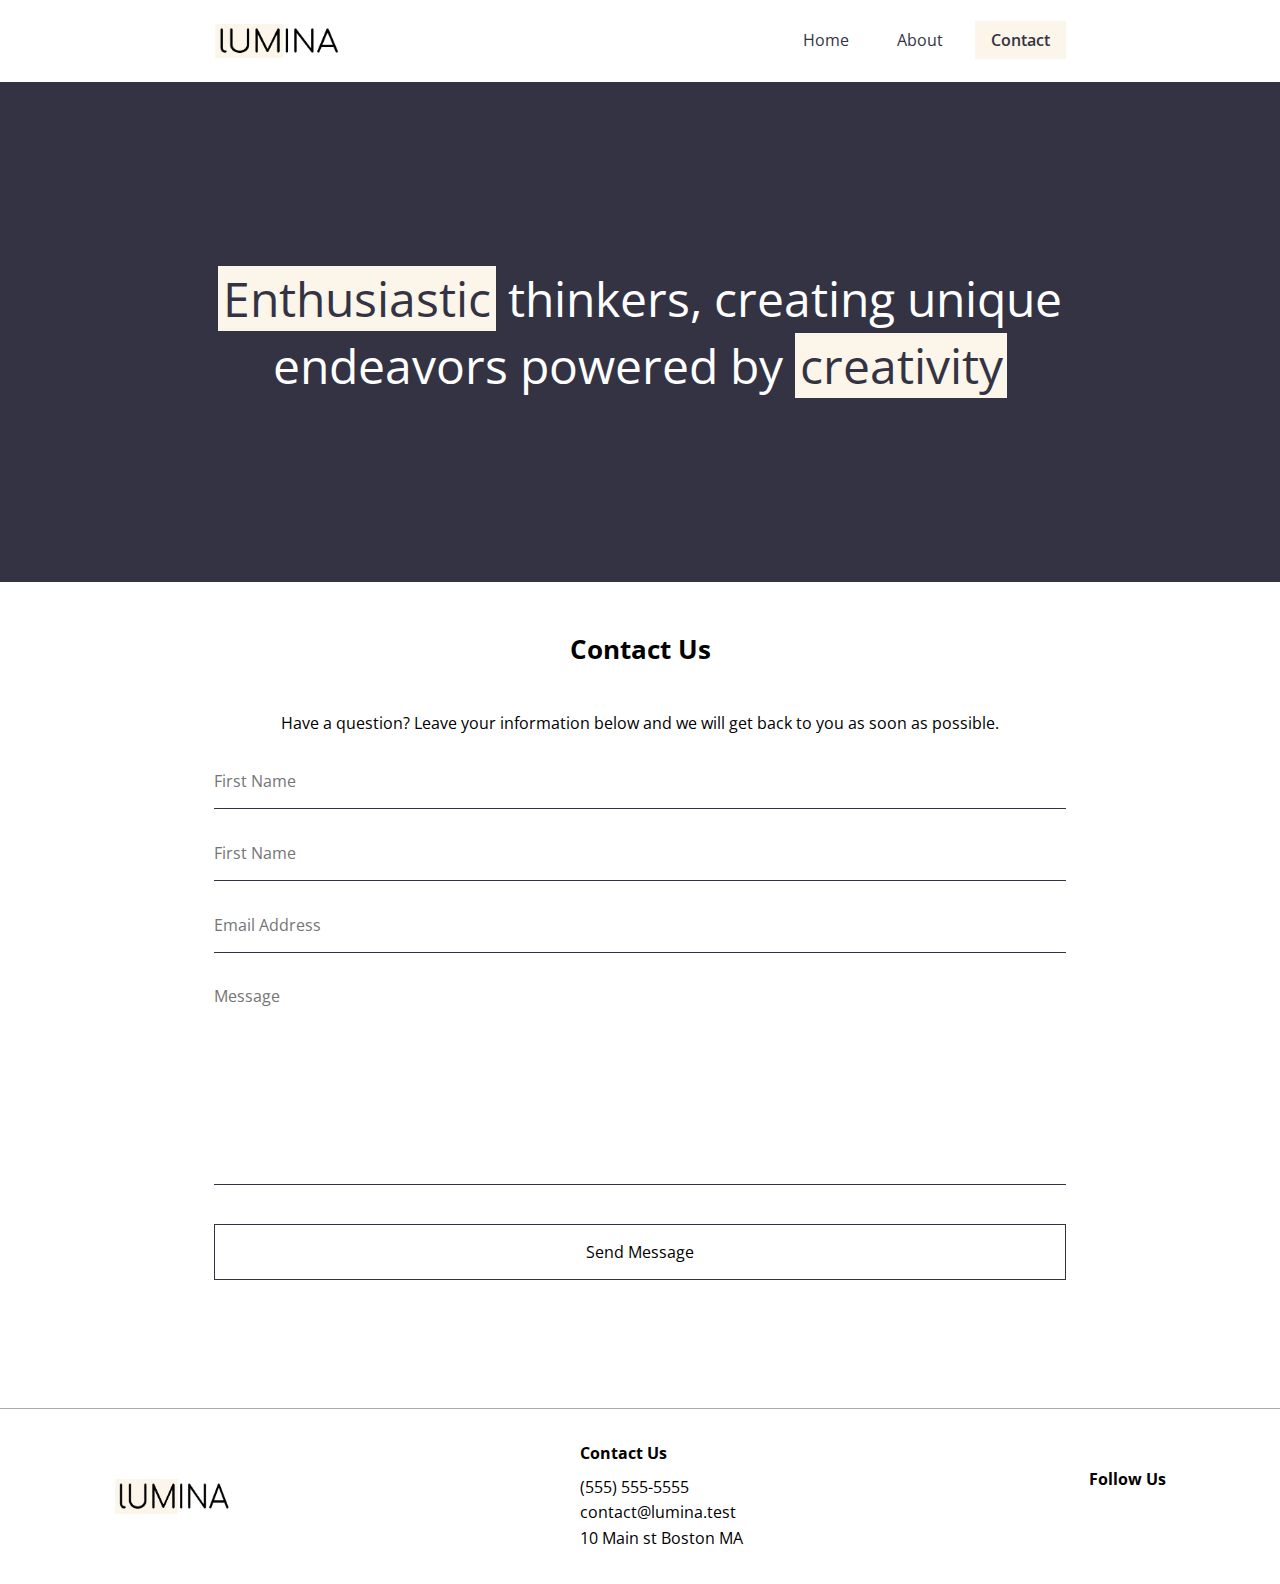
==== contact.html @ 7298b2d3 "first commit" ====
<!DOCTYPE html>
<html lang="en">
  <head>
    <meta charset="UTF-8" />
    <meta name="viewport" content="width=device-width, initial-scale=1.0" />
    <link rel="stylesheet"
      href="https://cdnjs.cloudflare.com/ajax/libs/font-awesome/6.5.2/css/all.min.css"
      integrity="sha512-SnH5WK+bZxgPHs44uWIX+LLJAJ9/2PkPKZ5QiAj6Ta86w+fsb2TkcmfRyVX3pBnMFcV7oQPJkl9QevSCWr3W6A=="
      crossorigin="anonymous" referrerpolicy="no-referrer"/>
    <link rel="preconnect" href="https://fonts.googleapis.com" />
    <link rel="preconnect" href="https://fonts.gstatic.com" crossorigin />
    <link href="https://fonts.googleapis.com/css2?family=Open+Sans:ital,wght@0,300..800;1,300..800&display=swap" rel="stylesheet" />
    <link rel="stylesheet" href="css/styles.css" />
    <link rel="icon" href="images/favicon.ico" />
    <title>Contact Lumina Creative</title>
  </head>
  <body>
    <header class="header">
      <div class="container container-sm header-flex">
        <img src="images/logo.png" alt="Lumina Creative" class="logo" />

        <nav>
          <ul class="main-menu">
            <li><a href="/">Home</a></li>
            <li><a href="about.html">About</a></li>
            <li><a class="current" href="contact.html">Contact</a></li>
          </ul>
        </nav>
      </div>
    </header>

    <section class="hero bg-dark">
      <div class="container container-sm">
        <h2>
          <span class="bg-primary">Enthusiastic</span>
          thinkers, creating unique
          endeavors powered by
          <span class="bg-primary">creativity</span>
        </h2>
      </div>
    </section>

    <section class="contact">
      <div class="container container-sm">
        <h2 class="section-heading">Contact Us</h2>
        
        <p>
          Have a question? Leave your information below and we will get back to
          you as soon as possible.
        </p>

        <form name="contact" netlify>
          <div class="form-group">
            <label for="first-name" class="visually-hidden">First Name</label>
            <input type="text" id="first-name" name="first-name" placeholder="First Name" />
          </div>

          <div class="form-group">
            <label for="last-name" class="visually-hidden">Last Name</label>
            <input type="text" id="last-name" name="last-name" placeholder="First Name" />
          </div>

          <div class="form-group">
            <label for="email" class="visually-hidden">Email Address</label>
            <input type="email" id="email" name="email" placeholder="Email Address" />
          </div>

          <div class="form-group">
            <label for="message" class="visually-hidden">Message</label>
            <textarea id="message" name="message" placeholder="Message"></textarea>
          </div>

          <div class="form-group">
            <button type="submit" class="btn">Send Message</button>
          </div>
        </form>
      </div>
    </section>

    <footer class="footer">
      <div class="container footer-flex">
        <img src="images/logo.png" alt="Lumina Creative" />

        <div>
          <h4>Contact Us</h4>
          
          <ul>
            <li>(555) 555-5555</li>
            <li>contact@lumina.test</li>
            <li>10 Main st Boston MA</li>
          </ul>
        </div>

        <div>
          <h4>Follow Us</h4>
          <a href="#"><i class="fab fa-facebook fa-2x"></i></a>
          <a href="#"><i class="fab fa-twitter fa-2x"></i></a>
          <a href="#"><i class="fab fa-instagram fa-2x"></i></a>
          <a href="#"><i class="fab fa-pinterest fa-2x"></i></a>
          <a href="#"><i class="fab fa-tumblr fa-2x"></i></a>
        </div>
      </div>
    </footer>
  </body>
</html>
---- css/styles.css ----
* {
  margin: 0;
  padding: 0;
  box-sizing: border-box;
}

:root {
  --primary-color: #fcf5e9;
  --dark-color: #334;
  --container-normal: 1100px;
  --container-wide: 1400px;
  --container-narrow: 900px;
}

body {
  font-family: 'Open Sans', sans-serif;
  line-height: 1.6;
}

a {
  text-decoration: none;
  color: var(--dark-color);
}

ul {
  list-style: none;
}

img {
  max-width: 100%;
}

/* Utility Classes */
.bg-primary {
  background: var(--primary-color);
  color: #334;
}

.bg-dark {
  background: var(--dark-color);
  color: white;
}

.bg-dark .bg-primary {
  padding: 0 0.3rem;
}

.btn {
  display: inline-block;
  padding: 1rem 2rem;
  border: 1px solid #334;
  background: transparent;
  font-family: inherit;
  font-size: inherit;
  cursor: pointer;
  transition: all .4s;
}
.btn:hover {
  background: #334;
  color: white;
}

/*content visible only to screen readers but not visually*/
.visually-hidden {
  clip: rect(0 0 0 0);
  clip-path: inset(50%);
  height: 1px;
  width: 1px;
  overflow: hidden;
  position: absolute;
  white-space: nowrap;
}

.section-heading {
  font-size: 1.6rem;
  text-align: center;
  margin-bottom: 40px;
}

/* Container */
.container {
  max-width: var(--container-normal);
  margin: 0 auto;
  padding: 0 1.5rem;
}

.container-lg {
  max-width: var(--container-wide);
}

.container-sm {
  max-width: var(--container-narrow);
}

/* Header */
.header {
  margin: 1.5rem auto;
}

.header .logo {
  width: 130px;
}

.header .header-flex {
  display: flex;
  justify-content: space-between;
  align-items: center;
}

.header .main-menu {
  display: flex;
  gap: 1rem;
}

.header .main-menu a {
  padding: 0.5rem 1rem;
}

.header .main-menu a:hover {
  background: var(--primary-color);
}

.current {
  background: var(--primary-color);
  font-weight: 600;
}

/* Hero */
.hero {
  height: 500px;
  display: flex;
  justify-content: center;
  align-items: center;
  text-align: center;
}

.hero h2 {
  font-size: 3rem;
  line-height: 1.4;
  font-weight: normal;
}

.gallery-flex {
  display: flex;
  justify-content: center;
  flex-wrap: wrap;
  gap: 20px;
}

.gallery-item {
  width: calc(33.333% - 20px);
  border-radius: 10px;
}

.gallery-item img {
  border-radius: 10px;
}

.gallery-item:hover {
  opacity: 0.9;
}

/* Footer */
.footer {
  border-top: 1px solid #aaa;
  padding: 2rem 1.5rem;
  margin-top: 2rem;
}

.footer .footer-flex {
  display: flex;
  justify-content: space-between;
  align-items: center;
}

.footer img {
  width: 120px;
  height: 35px;
}

.footer h4 {
  font-size: 1rem;
  margin-bottom: 0.5rem;
}

.footer a {
  margin: 0.2rem;
}

/* Services */
.services {
  padding: 3rem 0 4rem;
}

.services-flex {
  display: flex;
  gap: 2rem;
}

.service-item h4 {
  font-size: 1.1rem;
  margin-bottom: 0.7rem;
}

/* Team */
.team {
  padding: 3rem 0 4rem;
}

.team-flex {
  display: flex;
  gap: 1.4rem;
}

.team img {
  border-radius: 10px;
}

/* Contact */
.contact {
  padding: 3rem 0 4rem;
}

.contact p {
  text-align: center;
  margin-bottom: 2rem;
}

.form-group {
  margin: 2rem 0;
}

.contact input,
.contact textarea {
  border: none;
  border-bottom: 1px #334 solid;
  width: 100%;
  font-family: inherit;
  font-size: inherit;
  padding-bottom: 1rem;
}

.contact textarea {
  height: 200px;
  resize: none;
}

.contact input:focus,
.contact textarea:focus {
  outline: 0;
}

.contact button {
  width: 100%;
}

/* Media Queries */
@media(max-width: 768px) {
  .header .header-flex,
  .footer .footer-flex,
  .services .services-flex,
  .team .team-flex {
    flex-direction: column;
    gap: 1.5rem;
  }

  .hero {
    height: 300px;
  }

  .hero h2 {
    font-size: 1.8rem;
  }

  .gallery-item {
    width: calc(50% - 20px);
  }

  .footer .footer-flex {
    text-align: center;
  }
}
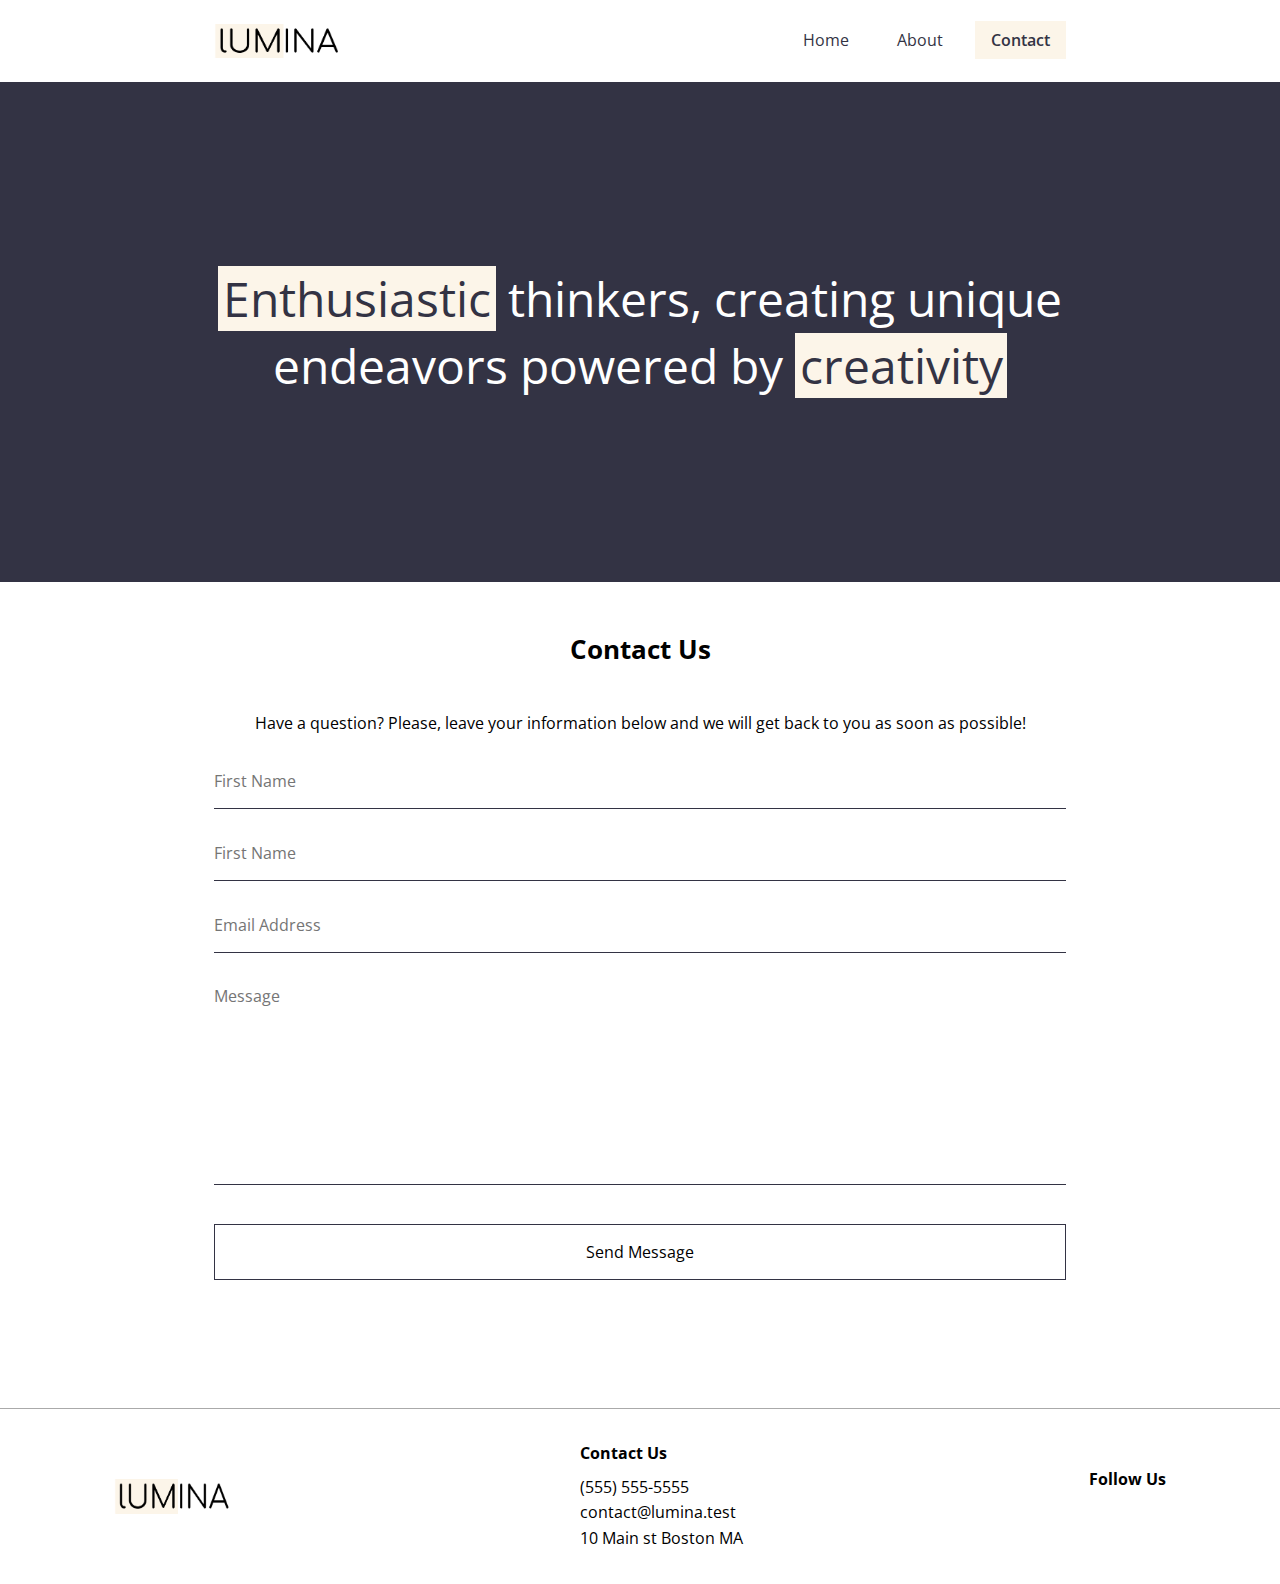
==== commit b39c9d78: "Update contact.html" ====
--- a/contact.html
+++ b/contact.html
@@ -45,8 +45,8 @@
         <h2 class="section-heading">Contact Us</h2>
         
         <p>
-          Have a question? Leave your information below and we will get back to
-          you as soon as possible.
+          Have a question? Please, leave your information below and we will get back to
+          you as soon as possible!
         </p>
 
         <form name="contact" netlify>
@@ -102,4 +102,4 @@
       </div>
     </footer>
   </body>
-</html>+</html>
